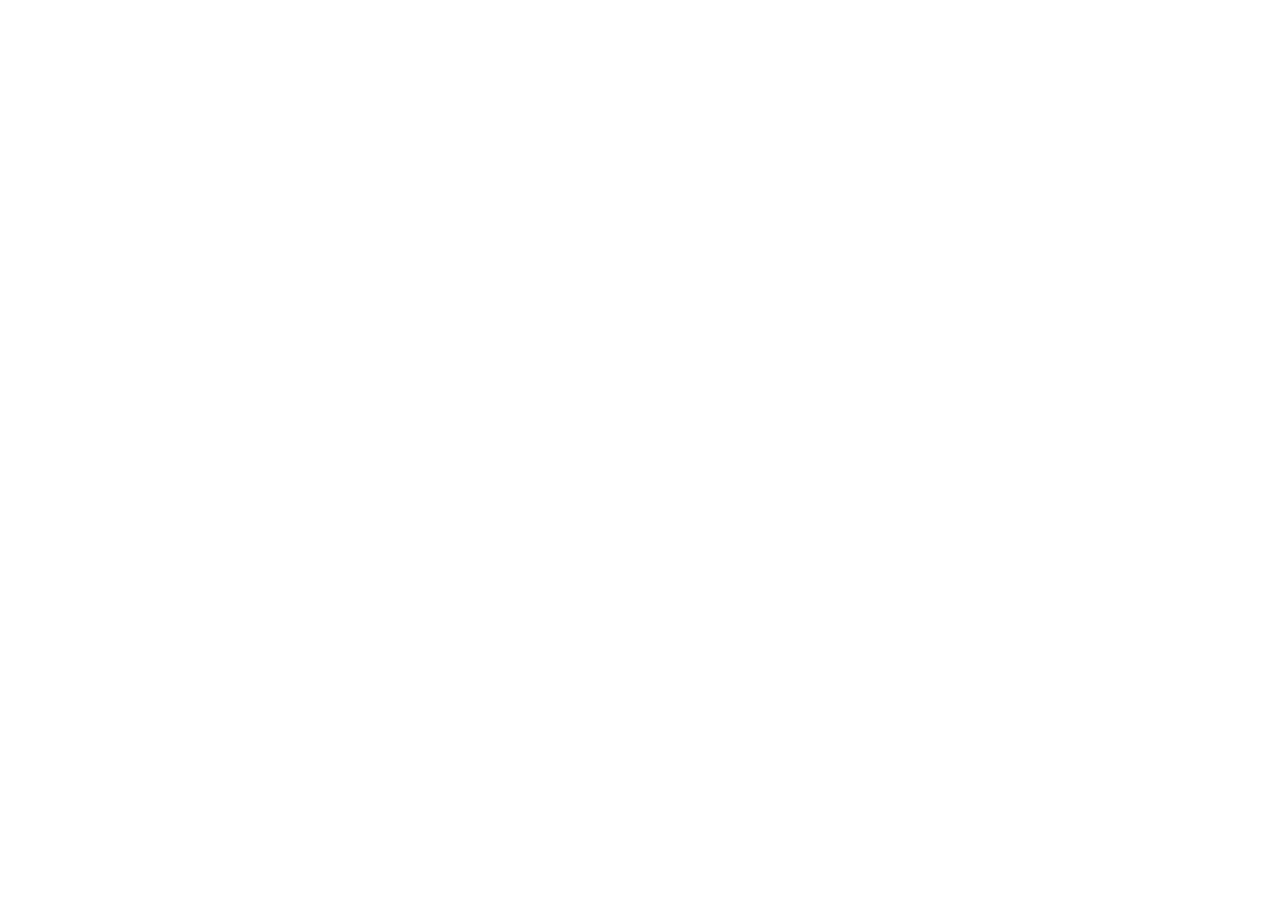
==== DESAFIO6/index.html @ fa279b36 "desafio6" ====
<!DOCTYPE html>
<html lang="pt-br">
<head>
    <meta charset="UTF-8">
    <meta name="viewport" content="width=device-width, initial-scale=1.0">
    <title>Projeto Redes Social</title>
</head>
<body>
    
</body>
</html>
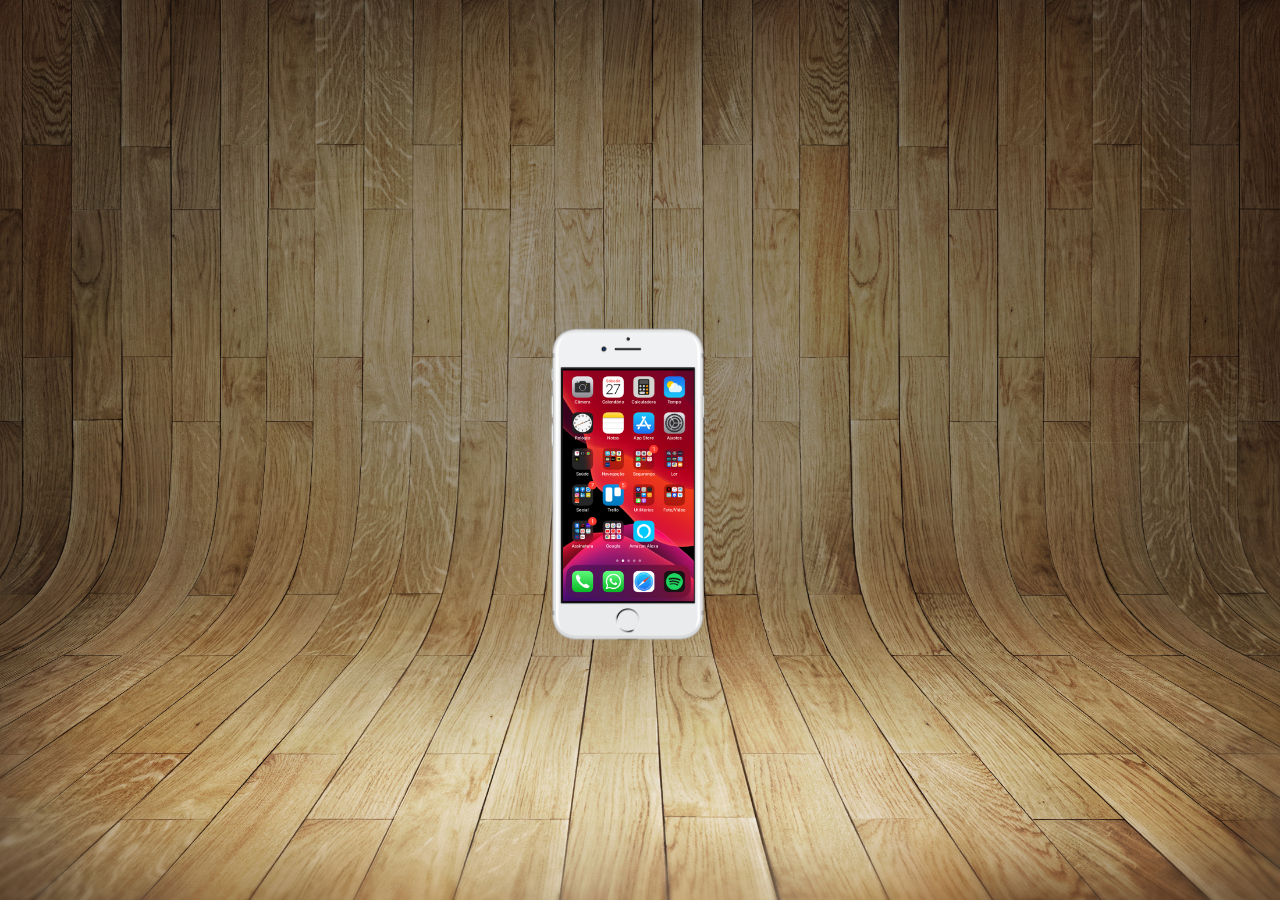
==== commit e8ea0f25: "update desafio6" ====
--- a/DESAFIO6/index.html
+++ b/DESAFIO6/index.html
@@ -3,9 +3,21 @@
 <head>
     <meta charset="UTF-8">
     <meta name="viewport" content="width=device-width, initial-scale=1.0">
+    <meta name="theme-color" content="#006EDF">
+    <link rel="shortcut icon" href="arquivos/favicon.ico" type="image/x-icon">
+    <link rel="stylesheet" href="estilos/style.css">
     <title>Projeto Redes Social</title>
 </head>
 <body>
-    
+    <main>
+        <section id="telefone">
+           <img src="arquivos/imagens/frame-iphone.png" alt="">
+           <iframe src="index2.html" name="tela" id="tela" frameborder="0"></iframe>
+        </section>
+        
+        <section id="rede-sociais">
+
+        </section>
+    </main>
 </body>
 </html>
--- a/DESAFIO6/estilos/style.css
+++ b/DESAFIO6/estilos/style.css
@@ -0,0 +1,40 @@
+* {
+    margin: 0px;
+    padding: 0px;
+    font-family: Arial, Helvetica, sans-serif;
+}
+
+html,
+body {
+    height: 100vh;
+    width: 100vw;
+}
+
+body {
+    background: url('../arquivos/imagens/fundo-madeira.jpg')top center/cover no-repeat fixed;
+}
+
+main {
+    position: relative;
+    height: 100vh;
+}
+
+#telefone {
+    position: absolute;
+    left: 50%;
+    top: 54%;
+    transform: translate(-29%, -50%);
+
+}
+
+img {
+    max-width: 50%;
+}
+
+iframe#tela {
+    position: absolute;
+    left: 13px;
+    top: 43px;
+    width: 138px;
+    height: 236px;
+}
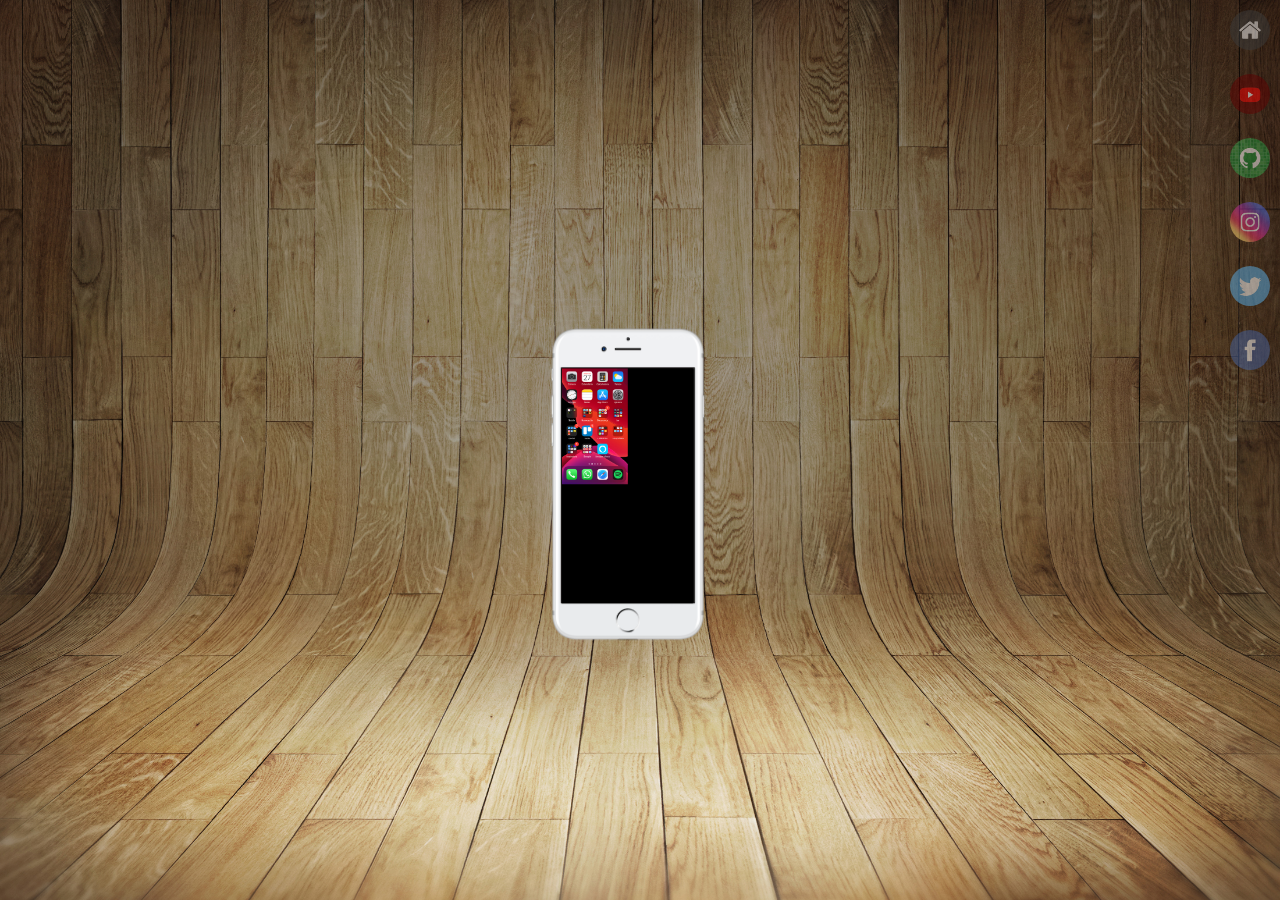
==== commit 3545b483: "uodate final desafio6" ====
--- a/DESAFIO6/index.html
+++ b/DESAFIO6/index.html
@@ -11,12 +11,17 @@
 <body>
     <main>
         <section id="telefone">
-           <img src="arquivos/imagens/frame-iphone.png" alt="">
+           <img id="celular" src="arquivos/imagens/frame-iphone.png" alt="">
            <iframe src="index2.html" name="tela" id="tela" frameborder="0"></iframe>
         </section>
         
-        <section id="rede-sociais">
-
+        <section id="rede">
+           <a href="index2.html" target="tela"><img id="img" src="arquivos/imagens/logo-home.jpg" alt=""></a><br>
+           <a href="index3.html" target="tela"><img id="img" src="arquivos/imagens/logo-youtube.jpg" alt=""></a><br>
+           <a href="index4.html" target="tela"><img id="img" src="arquivos/imagens/logo-github.jpg" alt=""></a><br>
+           <a href="index5.html" target="tela"><img id="img" src="arquivos/imagens/logo-instagram.jpg" alt=""></a><br>
+           <a href="index6.html" target="tela"><img id="img" src="arquivos/imagens/logo-twitter.jpg" alt=""></a><br>
+           <a href="index7.html" target="tela"><img id="img" src="arquivos/imagens/logo-facebook.jpg" alt=""></a><br>
         </section>
     </main>
 </body>
--- a/DESAFIO6/estilos/style.css
+++ b/DESAFIO6/estilos/style.css
@@ -27,14 +27,33 @@
 
 }
 
-img {
+main > section > #celular {
     max-width: 50%;
 }
+main > section > iframe{
+   background-color: black;
+   position: relative;
+}
+#tela {
+    position: absolute;
+    left: 4%;
+    top: 13%;
+    height: 74%;
+    width: 42%;
+}
+#rede{
+    text-align: right;
+}
+#img{
+    width: 40px;
+    margin: 10px;
+    border-radius: 50%;  
+    transition: all .5s;   
+    opacity: 0.5;
+}
 
-iframe#tela {
-    position: absolute;
-    left: 13px;
-    top: 43px;
-    width: 138px;
-    height: 236px;
-}+#img:hover{
+    transform: translate(-3px, -3px);
+    border: 2px solid rgba(255, 255, 255, 0.466);
+    opacity: 1;
+}
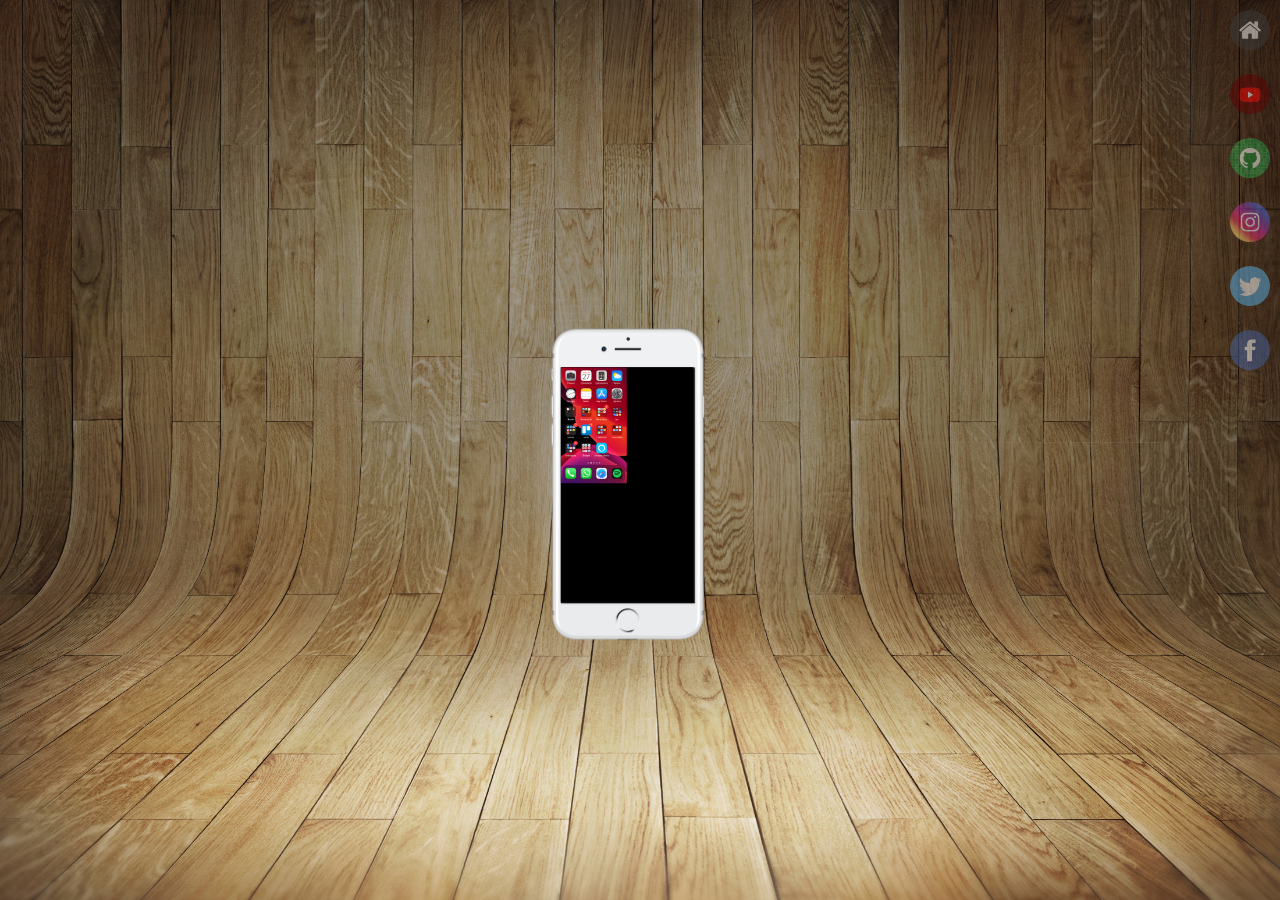
==== commit bc563254: "update desafio6" ====
--- a/DESAFIO6/index.html
+++ b/DESAFIO6/index.html
@@ -16,12 +16,12 @@
         </section>
         
         <section id="rede">
-           <a href="index2.html" target="tela"><img id="img" src="arquivos/imagens/logo-home.jpg" alt=""></a><br>
-           <a href="index3.html" target="tela"><img id="img" src="arquivos/imagens/logo-youtube.jpg" alt=""></a><br>
-           <a href="index4.html" target="tela"><img id="img" src="arquivos/imagens/logo-github.jpg" alt=""></a><br>
-           <a href="index5.html" target="tela"><img id="img" src="arquivos/imagens/logo-instagram.jpg" alt=""></a><br>
-           <a href="index6.html" target="tela"><img id="img" src="arquivos/imagens/logo-twitter.jpg" alt=""></a><br>
-           <a href="index7.html" target="tela"><img id="img" src="arquivos/imagens/logo-facebook.jpg" alt=""></a><br>
+           <a href="index2.html" target="tela" frameborder="0"><img id="img" src="arquivos/imagens/logo-home.jpg" alt=""></a><br>
+           <a href="index3.html" target="tela" frameborder="0"><img id="img" src="arquivos/imagens/logo-youtube.jpg" alt=""></a><br>
+           <a href="index4.html" target="tela" frameborder="0"><img id="img" src="arquivos/imagens/logo-github.jpg" alt=""></a><br>
+           <a href="index5.html" target="tela" frameborder="0"><img id="img" src="arquivos/imagens/logo-instagram.jpg" alt=""></a><br>
+           <a href="index6.html" target="tela" frameborder="0"><img id="img" src="arquivos/imagens/logo-twitter.jpg" alt=""></a><br>
+           <a href="index7.html" target="tela" frameborder="0"><img id="img" src="arquivos/imagens/logo-facebook.jpg" alt=""></a><br>
         </section>
     </main>
 </body>
--- a/DESAFIO6/estilos/style.css
+++ b/DESAFIO6/estilos/style.css
@@ -31,15 +31,20 @@
     max-width: 50%;
 }
 main > section > iframe{
+
+   position: relative;
    background-color: black;
-   position: relative;
+}
+iframe{
+    framb
 }
 #tela {
     position: absolute;
-    left: 4%;
-    top: 13%;
+    left: 3.5%;
+    top: 12.5%;
     height: 74%;
-    width: 42%;
+    width: 42.6%;
+
 }
 #rede{
     text-align: right;
